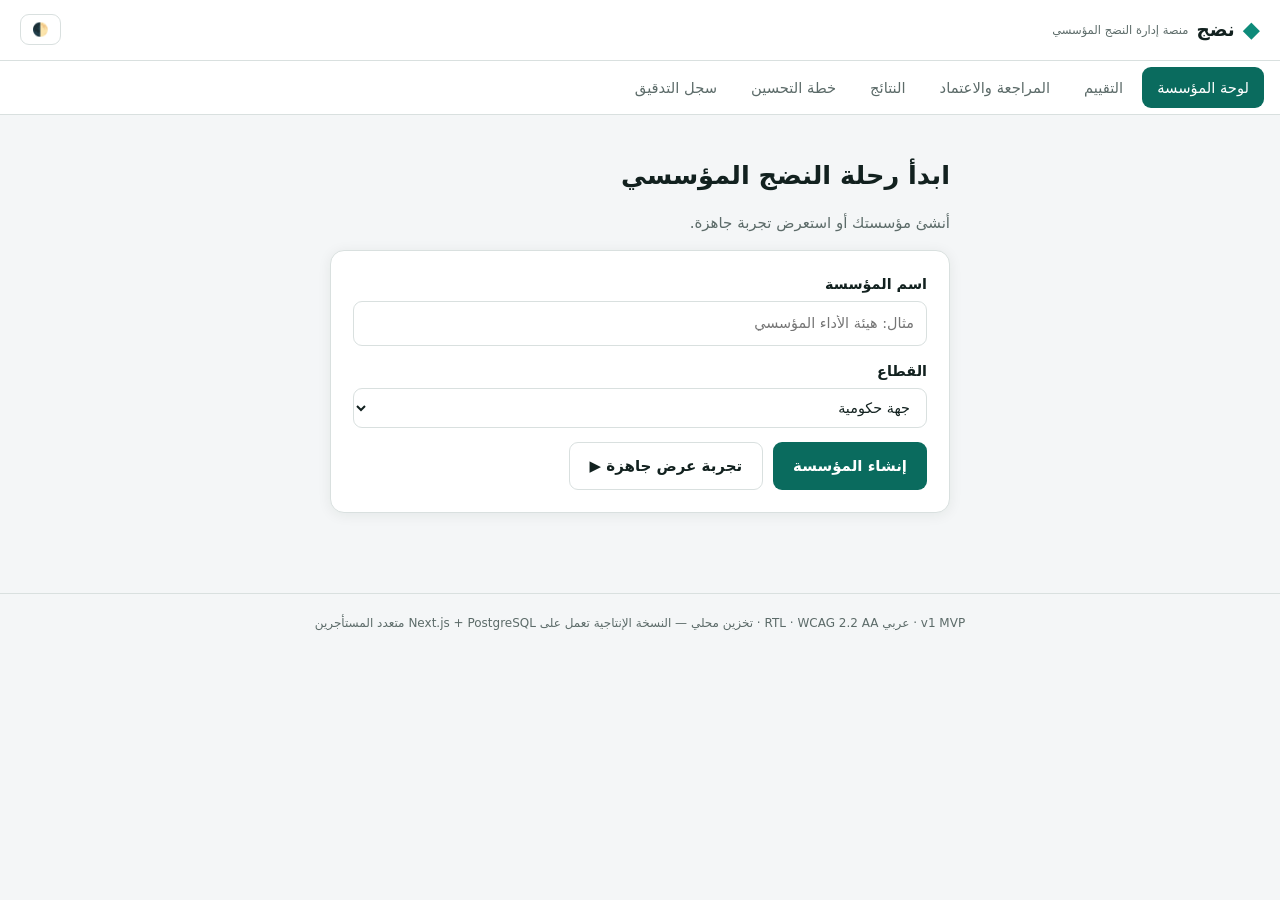
==== app/index.html @ 7cc7914c "feat: منصة إدارة النضج المؤسسي — v1 MVP (دورة القيمة الكاملة) تنفيذ النسخة الأولى وفق أمر الاستدعاء " ====
<!doctype html>
<html lang="ar" dir="rtl" data-theme="light">
<head>
  <meta charset="utf-8">
  <meta name="viewport" content="width=device-width, initial-scale=1">
  <title>نضج — منصة إدارة النضج المؤسسي</title>
  <meta name="description" content="منصة عربية لإدارة النضج المؤسسي: تقييم موثّق بالأدلة، فجوات، وخطة تحسين قابلة للتنفيذ والقياس.">
  <link rel="icon" href="data:image/svg+xml,%3Csvg xmlns='http://www.w3.org/2000/svg' viewBox='0 0 32 32'%3E%3Ctext y='26' font-size='26'%3E%E2%97%86%3C/text%3E%3C/svg%3E">
  <link rel="stylesheet" href="assets/styles.css">
</head>
<body>
  <div id="app"></div>
  <noscript>هذا التطبيق يتطلب تفعيل JavaScript.</noscript>
  <script type="module" src="js/ui.js"></script>
</body>
</html>
---- app/assets/styles.css ----
/* ═══════════════════════════════════════════════════════════════════════════
   نظام التصميم — عربي RTL أولاً · Design Tokens · WCAG 2.2 AA · وضع ليلي
   يستخدم start/end فقط (لا left/right) لدعم الاتجاهين (P5).
   ═══════════════════════════════════════════════════════════════════════════ */
:root {
  --brand: #0a6b5e; --brand-2: #0e8b7a; --accent: #b8860b;
  --bg: #f4f6f7; --surface: #ffffff; --surface-2: #eef2f3;
  --text: #12211f; --muted: #5c6b69; --border: #d9e0df;
  --c-good: #1f8a4c; --c-ok: #3a7bd5; --c-warn: #c98a1a; --c-bad: #c0392b;
  --radius: 14px; --radius-sm: 9px; --shadow: 0 2px 14px rgba(10,40,35,.07);
  --font: "Segoe UI", "Noto Sans Arabic", Tahoma, system-ui, sans-serif;
}
:root[data-theme="dark"] {
  --bg: #0c1413; --surface: #12201e; --surface-2: #172b28;
  --text: #eaf2f0; --muted: #9fb3af; --border: #24413c;
  --shadow: 0 2px 16px rgba(0,0,0,.35);
}
* { box-sizing: border-box; }
html, body { margin: 0; padding: 0; }
body { background: var(--bg); color: var(--text); font-family: var(--font); line-height: 1.6; font-size: 15px; }
a { color: var(--brand-2); text-decoration: none; }
a:hover { text-decoration: underline; }
h1 { font-size: 1.6rem; margin: .2em 0 .3em; }
h2 { font-size: 1.25rem; } h3 { font-size: 1.05rem; margin: 0 0 .6em; }
.muted { color: var(--muted); } .small { font-size: .82rem; } .ltr { direction: ltr; }

/* ─── الشريط العلوي والتنقّل ─── */
.topbar { display: flex; justify-content: space-between; align-items: center;
  padding: 12px 20px; background: var(--surface); border-bottom: 1px solid var(--border); position: sticky; top: 0; z-index: 20; }
.brand { display: flex; align-items: center; gap: 8px; }
.brand .logo { color: var(--brand-2); font-size: 1.4rem; }
.brand b { font-size: 1.15rem; } .brand small { color: var(--muted); font-size: .72rem; }
.top-right { display: flex; align-items: center; gap: 10px; }
.save-chip { font-size: .78rem; color: var(--c-good); background: color-mix(in srgb, var(--c-good) 12%, transparent); padding: 3px 10px; border-radius: 20px; }
.save-chip.flash { animation: pop .5s; }
@keyframes pop { 50% { transform: scale(1.12); } }
.nav { display: flex; gap: 4px; padding: 6px 16px; background: var(--surface); border-bottom: 1px solid var(--border);
  overflow-x: auto; position: sticky; top: 53px; z-index: 15; }
.nav a { padding: 9px 15px; border-radius: var(--radius-sm); color: var(--muted); white-space: nowrap; font-size: .92rem; }
.nav a:hover { background: var(--surface-2); text-decoration: none; }
.nav a.active { color: #fff; background: var(--brand); }

.view { max-width: 1080px; margin: 0 auto; padding: 20px 18px 60px; }
.page { animation: fade .25s ease; }
@keyframes fade { from { opacity: 0; transform: translateY(6px); } }
.foot { text-align: center; color: var(--muted); font-size: .75rem; padding: 20px; border-top: 1px solid var(--border); }

/* ─── شريط الإنجاز ─── */
.progress-strip { display: flex; align-items: center; gap: 10px; margin-bottom: 16px; font-size: .8rem; color: var(--muted); }
.progress-strip { position: relative; height: 8px; background: var(--surface-2); border-radius: 20px; overflow: visible; }
.progress-bar { height: 8px; background: linear-gradient(90deg, var(--brand), var(--brand-2)); border-radius: 20px; }
.progress-strip span { position: absolute; inset-inline-start: 50%; top: 12px; }

/* ─── البطاقات والإحصاءات ─── */
.card { background: var(--surface); border: 1px solid var(--border); border-radius: var(--radius); padding: 18px; box-shadow: var(--shadow); margin-bottom: 16px; }
.cards { display: grid; grid-template-columns: repeat(4, 1fr); gap: 12px; margin-bottom: 16px; }
.stat { background: var(--surface); border: 1px solid var(--border); border-radius: var(--radius); padding: 16px; text-align: center; box-shadow: var(--shadow); }
.stat-val { display: block; font-size: 1.9rem; font-weight: 800; }
.stat-lbl { color: var(--muted); font-size: .82rem; }
.two-col { display: grid; grid-template-columns: 1fr 1fr; gap: 16px; }
.row-between { display: flex; justify-content: space-between; align-items: center; gap: 10px; }
.grid2 { display: grid; grid-template-columns: 1fr 1fr; gap: 12px; }

/* ─── الأزرار ─── */
.btn, .btn-sm { background: var(--brand); color: #fff; border: none; border-radius: var(--radius-sm); padding: 11px 20px; font: inherit; font-weight: 600; cursor: pointer; }
.btn-sm { padding: 7px 14px; font-size: .85rem; }
.btn:hover, .btn-sm:hover { background: var(--brand-2); }
.btn.ghost, .btn-sm.ghost, .btn-ghost { background: transparent; color: var(--text); border: 1px solid var(--border); }
.btn.ghost:hover, .btn-sm.ghost:hover { background: var(--surface-2); }
.btn.accent { background: var(--accent); } .btn-ghost { padding: 7px 11px; border-radius: var(--radius-sm); cursor: pointer; }
.btn-row, .btn-nav, .q-nav, .ri-actions, .hero-actions { display: flex; gap: 10px; flex-wrap: wrap; }
.btn:disabled { opacity: .4; cursor: not-allowed; }
button:focus-visible, a:focus-visible, input:focus-visible, select:focus-visible, textarea:focus-visible { outline: 3px solid var(--brand-2); outline-offset: 2px; }

/* ─── النماذج ─── */
.form-card { background: var(--surface); border: 1px solid var(--border); border-radius: var(--radius); padding: 22px; box-shadow: var(--shadow); max-width: 620px; }
label { display: block; margin-bottom: 14px; font-weight: 600; font-size: .9rem; }
input, select, textarea { width: 100%; margin-top: 5px; padding: 10px 12px; border: 1px solid var(--border); border-radius: var(--radius-sm); background: var(--surface); color: var(--text); font: inherit; font-weight: 400; }
.note-box { background: var(--surface-2); border-radius: var(--radius-sm); padding: 12px; font-size: .85rem; margin-bottom: 14px; }
.mini { width: 70px; }

/* ─── الهيرو والتهيئة ─── */
.hero { display: flex; justify-content: space-between; align-items: flex-end; flex-wrap: wrap; gap: 14px; margin-bottom: 20px; }
.onboarding { max-width: 620px; margin: 20px auto; }
.empty { text-align: center; padding: 40px; color: var(--muted); background: var(--surface); border-radius: var(--radius); border: 1px dashed var(--border); }
.badge { background: var(--surface-2); border-radius: 20px; padding: 3px 11px; font-size: .78rem; }
.badge.sm { font-size: .7rem; padding: 2px 8px; }

/* ─── دورة القيمة ─── */
.loop-diagram { margin-top: 20px; }
.loop { display: flex; flex-wrap: wrap; align-items: center; gap: 6px; }
.loop-step { background: var(--surface); border: 1px solid var(--border); border-radius: 20px; padding: 8px 16px; font-size: .85rem; box-shadow: var(--shadow); }
.loop-arrow { color: var(--brand-2); font-weight: bold; }

/* ─── شاشة التقييم ─── */
.assess-layout { display: grid; grid-template-columns: 250px 1fr; gap: 18px; align-items: start; }
.q-sidebar { position: sticky; top: 110px; background: var(--surface); border: 1px solid var(--border); border-radius: var(--radius); padding: 12px; max-height: 75vh; overflow-y: auto; }
.q-group h4 { font-size: .82rem; color: var(--muted); margin: 10px 4px 6px; }
.q-link { display: block; width: 100%; text-align: start; background: none; border: none; color: var(--text); padding: 7px 8px; border-radius: 7px; cursor: pointer; font: inherit; font-size: .85rem; }
.q-link:hover { background: var(--surface-2); } .q-link.active { background: color-mix(in srgb, var(--brand) 14%, transparent); font-weight: 600; }
.q-dot { color: var(--brand-2); font-weight: bold; }
.q-main { background: var(--surface); border: 1px solid var(--border); border-radius: var(--radius); padding: 22px; box-shadow: var(--shadow); }
.q-head { display: flex; gap: 8px; align-items: center; flex-wrap: wrap; margin-bottom: 10px; }
.chip { background: var(--surface-2); border-radius: 20px; padding: 4px 12px; font-size: .78rem; }
.chip.type-documentation { background: #e5efff; color: #1a4f9c; }
.chip.type-application { background: #e3f6ec; color: #12703f; }
.chip.type-perception { background: #fdf0e0; color: #9c6612; }
.chip.type-results { background: #f3e8fb; color: #6a2c9c; }
:root[data-theme="dark"] .chip.type-documentation,:root[data-theme="dark"] .chip.type-application,:root[data-theme="dark"] .chip.type-perception,:root[data-theme="dark"] .chip.type-results { background: var(--surface-2); color: var(--text); }
.q-text { margin: 6px 0 14px; }
.rubric { margin-bottom: 16px; background: var(--surface-2); border-radius: var(--radius-sm); padding: 4px 14px; }
.rubric summary { cursor: pointer; font-weight: 600; padding: 8px 0; }
.rubric-list { margin: 6px 0; padding-inline-start: 18px; font-size: .86rem; }
.rubric-list li { margin-bottom: 4px; }
.score-row { display: flex; gap: 8px; flex-wrap: wrap; margin-bottom: 16px; }
.score-btn { width: 48px; height: 48px; border-radius: 10px; border: 1.5px solid var(--border); background: var(--surface); font-size: 1.1rem; font-weight: 700; cursor: pointer; color: var(--text); }
.score-btn.na { width: auto; padding: 0 14px; font-size: .82rem; font-weight: 600; }
.score-btn:hover { border-color: var(--brand-2); }
.score-btn.sel { background: var(--brand); color: #fff; border-color: var(--brand); }
.evidence-box { border: 1px dashed var(--border); border-radius: var(--radius-sm); padding: 14px; margin: 8px 0 16px; }
.ev-list { list-style: none; padding: 0; margin: 8px 0; } .ev-list li { padding: 5px 0; border-bottom: 1px solid var(--border); }
.ev-form { display: grid; grid-template-columns: 1fr 1fr; gap: 8px; margin-top: 10px; }
.ev-form button { grid-column: 1 / -1; }
.q-nav { margin-top: 16px; border-top: 1px solid var(--border); padding-top: 14px; }

/* ─── المراجعة ─── */
.review-item { background: var(--surface); border: 1px solid var(--border); border-inline-start: 4px solid var(--border); border-radius: var(--radius-sm); padding: 14px; margin-bottom: 10px; }
.review-item.submitted { border-inline-start-color: var(--c-warn); }
.review-item.approved { border-inline-start-color: var(--c-good); }
.review-item.returned { border-inline-start-color: var(--c-bad); }
.ri-head { display: flex; gap: 8px; align-items: center; flex-wrap: wrap; }
.ri-meta { font-size: .85rem; color: var(--muted); margin: 6px 0; }
.approved-score { color: var(--c-good); font-weight: 700; }
.status-tag { margin-inline-start: auto; font-size: .76rem; padding: 3px 10px; border-radius: 20px; }
.st-submitted { background: color-mix(in srgb,var(--c-warn) 15%,transparent); color: var(--c-warn); }
.st-approved { background: color-mix(in srgb,var(--c-good) 15%,transparent); color: var(--c-good); }
.st-returned { background: color-mix(in srgb,var(--c-bad) 15%,transparent); color: var(--c-bad); }
.st-none, .st-draft { background: var(--surface-2); color: var(--muted); }

/* ─── النتائج ─── */
.heatmap { display: grid; grid-template-columns: repeat(auto-fit,minmax(120px,1fr)); gap: 10px; }
.heat-cell { background: var(--surface-2); border-radius: var(--radius-sm); padding: 14px; text-align: center; border-top: 4px solid; border-color: color-mix(in srgb, var(--brand) calc(var(--v)*18%), var(--border)); }
.heat-icon { font-size: 1.4rem; display: block; } .heat-name { display: block; font-size: .82rem; margin: 4px 0; } .heat-score { font-size: 1.5rem; }
.radar { width: 100%; max-width: 300px; margin: auto; display: block; }
.radar-ring { fill: none; stroke: var(--border); stroke-width: 1; }
.radar-data { fill: color-mix(in srgb, var(--brand) 30%, transparent); stroke: var(--brand); stroke-width: 2; }
.radar-label { font-size: 16px; } .radar-label, .axis-lbl, .ie-num { fill: var(--text); }
.weight-bars { display: grid; gap: 10px; }
.wb-row { display: grid; grid-template-columns: 130px 1fr 34px; align-items: center; gap: 10px; font-size: .85rem; }
.wb-track { height: 10px; background: var(--surface-2); border-radius: 20px; overflow: hidden; }
.wb-fill { height: 10px; background: linear-gradient(90deg,var(--brand),var(--brand-2)); }
.gap-list { padding-inline-start: 18px; } .gap-list li { margin-bottom: 8px; }
.prio { font-size: .72rem; padding: 2px 9px; border-radius: 20px; font-weight: 700; }
.prio-حرجة { background: color-mix(in srgb,var(--c-bad) 16%,transparent); color: var(--c-bad); }
.prio-عالية { background: color-mix(in srgb,var(--c-warn) 16%,transparent); color: var(--c-warn); }
.prio-متوسطة { background: color-mix(in srgb,var(--c-ok) 16%,transparent); color: var(--c-ok); }
.ie, .radar { background: var(--surface); }
.axis { stroke: var(--border); stroke-width: 1.5; } .axis-lbl { font-size: 11px; } .ie-num { font-size: 10px; font-weight: 700; }
.dd-row { display: grid; grid-template-columns: 200px 1fr 40px; align-items: center; gap: 12px; padding: 7px 0; border-bottom: 1px solid var(--border); font-size: .9rem; }
.dd-bar { height: 12px; background: var(--surface-2); border-radius: 20px; overflow: hidden; }
.dd-bar div { height: 12px; border-radius: 20px; }

/* ─── خطة التحسين ─── */
.gc-row, .gap-convert .gc-row { display: flex; justify-content: space-between; align-items: center; gap: 10px; padding: 9px 0; border-bottom: 1px solid var(--border); flex-wrap: wrap; }
table { width: 100%; border-collapse: collapse; font-size: .86rem; }
.backlog th, .backlog td, .audit th, .audit td { text-align: start; padding: 9px 8px; border-bottom: 1px solid var(--border); vertical-align: top; }
.backlog th, .audit th { color: var(--muted); font-size: .8rem; }
.status-sel { width: 110px; }
.audit td { font-size: .8rem; }

/* ─── الاستجابة للجوال ─── */
@media (max-width: 820px) {
  .cards { grid-template-columns: repeat(2, 1fr); }
  .two-col, .assess-layout, .grid2, .ev-form { grid-template-columns: 1fr; }
  .q-sidebar { position: static; max-height: none; }
  .dd-row { grid-template-columns: 1fr; gap: 4px; }
  .wb-row { grid-template-columns: 100px 1fr 30px; }
}

/* ─── الطباعة (تقرير PDF) ─── */
@media print {
  .topbar, .nav, .foot, .progress-strip, #printBtn, .hero-actions { display: none !important; }
  body { background: #fff; } .card, .stat { box-shadow: none; break-inside: avoid; }
}
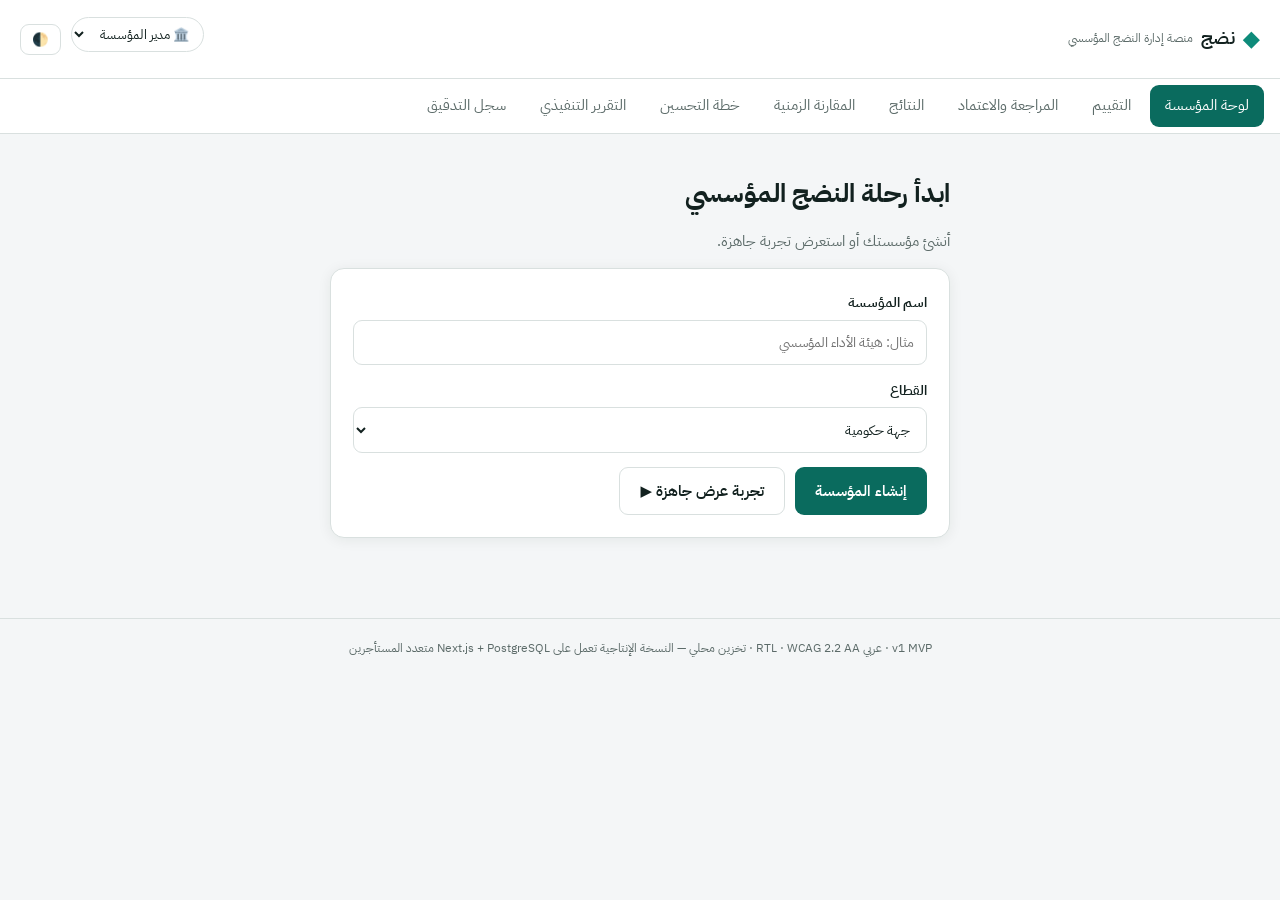
==== commit f2740266: "feat: دفعة احترافية — هوية بصرية + رفع أدلة حقيقي + وصول WCAG + استبيان مجهول 1) الهوية البصرية: خط " ====
--- a/app/index.html
+++ b/app/index.html
@@ -6,9 +6,15 @@
   <title>نضج — منصة إدارة النضج المؤسسي</title>
   <meta name="description" content="منصة عربية لإدارة النضج المؤسسي: تقييم موثّق بالأدلة، فجوات، وخطة تحسين قابلة للتنفيذ والقياس.">
   <link rel="icon" href="data:image/svg+xml,%3Csvg xmlns='http://www.w3.org/2000/svg' viewBox='0 0 32 32'%3E%3Ctext y='26' font-size='26'%3E%E2%97%86%3C/text%3E%3C/svg%3E">
+  <link rel="preconnect" href="https://fonts.googleapis.com">
+  <link rel="preconnect" href="https://fonts.gstatic.com" crossorigin>
+  <link rel="stylesheet" href="https://fonts.googleapis.com/css2?family=IBM+Plex+Sans+Arabic:wght@400;500;600;700&display=swap">
   <link rel="stylesheet" href="assets/styles.css">
 </head>
 <body>
+  <a href="#view" class="skip-link">تخطَّ إلى المحتوى الرئيسي</a>
+  <div id="a11y-live" aria-live="polite" class="sr-only"></div>
+  <div id="toast-wrap" class="toast-wrap" aria-live="polite"></div>
   <div id="app"></div>
   <noscript>هذا التطبيق يتطلب تفعيل JavaScript.</noscript>
   <script type="module" src="js/ui.js"></script>
--- a/app/assets/styles.css
+++ b/app/assets/styles.css
@@ -8,7 +8,7 @@
   --text: #12211f; --muted: #5c6b69; --border: #d9e0df;
   --c-good: #1f8a4c; --c-ok: #3a7bd5; --c-warn: #c98a1a; --c-bad: #c0392b;
   --radius: 14px; --radius-sm: 9px; --shadow: 0 2px 14px rgba(10,40,35,.07);
-  --font: "Segoe UI", "Noto Sans Arabic", Tahoma, system-ui, sans-serif;
+  --font: "IBM Plex Sans Arabic", "Segoe UI", "Noto Sans Arabic", Tahoma, system-ui, sans-serif;
 }
 :root[data-theme="dark"] {
   --bg: #0c1413; --surface: #12201e; --surface-2: #172b28;
@@ -177,8 +177,117 @@
   .wb-row { grid-template-columns: 100px 1fr 30px; }
 }
 
+/* ═══ المكوّنات المُضافة (الترقية الاحترافية) ═══ */
+.up { color: var(--c-good); font-weight: 700; } .down { color: var(--c-bad); font-weight: 700; }
+.chip.sm { font-size: .68rem; padding: 1px 7px; }
+
+/* مبدّل الدور */
+.role-switch select { padding: 6px 10px; font-size: .82rem; border-radius: 20px; max-width: 160px; }
+
+/* شريط الثقة */
+.trust { display: flex; gap: 12px; align-items: flex-start; border-radius: var(--radius); padding: 14px 16px; margin-bottom: 16px; border: 1px solid var(--border); }
+.trust-icon { font-size: 1.1rem; } .trust-txt { font-size: .9rem; line-height: 1.7; }
+.trust-high { background: color-mix(in srgb, var(--c-good) 9%, var(--surface)); border-color: color-mix(in srgb, var(--c-good) 35%, var(--border)); }
+.trust-mid { background: color-mix(in srgb, var(--c-warn) 9%, var(--surface)); border-color: color-mix(in srgb, var(--c-warn) 35%, var(--border)); }
+.trust-low { background: color-mix(in srgb, var(--c-bad) 9%, var(--surface)); border-color: color-mix(in srgb, var(--c-bad) 35%, var(--border)); }
+
+/* تفصيل المجالات القابل للطي (لماذا؟) */
+.dd-item { border-bottom: 1px solid var(--border); }
+.dd-item summary { list-style: none; cursor: pointer; }
+.dd-item summary::-webkit-details-marker { display: none; }
+.dd-item .dd-row { display: grid; grid-template-columns: 190px 1fr 40px auto; align-items: center; gap: 12px; }
+.why-chip { font-size: .72rem; color: var(--brand-2); border: 1px solid var(--border); border-radius: 20px; padding: 2px 10px; }
+.dd-why { padding: 10px 6px 16px; }
+.why-dist { display: flex; align-items: flex-end; gap: 14px; margin-bottom: 12px; }
+.why-table { width: 100%; } .why-table td { padding: 7px 6px; border-bottom: 1px solid var(--border); vertical-align: middle; }
+.why-table td:nth-child(2) { text-align: center; width: 40px; font-size: 1.05rem; }
+
+/* توزيع الدرجات */
+.dist { display: flex; align-items: flex-end; gap: 6px; height: 74px; }
+.dist-col { display: flex; flex-direction: column; align-items: center; justify-content: flex-end; gap: 2px; }
+.dist-bar { width: 22px; border-radius: 4px 4px 0 0; }
+.dist-lbl { font-size: .72rem; color: var(--muted); } .dist-c { font-size: .7rem; font-weight: 700; }
+
+/* فجوة الإدراك */
+.pgap-row { display: grid; grid-template-columns: 1fr auto auto; align-items: center; gap: 12px; padding: 9px 0; border-bottom: 1px solid var(--border); font-size: .9rem; }
+.pgap-vals b { margin: 0 4px; } .pgap-vals small { color: var(--muted); }
+.pgap-delta { font-weight: 700; min-width: 48px; text-align: center; }
+.pgap-delta.up { color: var(--c-warn); } .pgap-delta.down { color: var(--c-ok); }
+
+/* المقارنة الزمنية */
+.curve, .gauge { width: 100%; max-width: 360px; display: block; margin: auto; }
+.gauge-val { font-size: 34px; font-weight: 800; }
+.delta-table th, .delta-table td { text-align: start; padding: 8px 6px; border-bottom: 1px solid var(--border); }
+.delta-table th { color: var(--muted); font-size: .8rem; }
+
+/* التقرير التنفيذي */
+.report-actions { display: flex; gap: 10px; margin-bottom: 16px; }
+.report { background: var(--surface); border: 1px solid var(--border); border-radius: var(--radius); padding: 34px; box-shadow: var(--shadow); max-width: 900px; margin: auto; }
+.rep-head { display: flex; justify-content: space-between; align-items: flex-start; border-bottom: 3px solid var(--brand); padding-bottom: 16px; margin-bottom: 20px; gap: 16px; flex-wrap: wrap; }
+.rep-logo { color: var(--brand); font-weight: 800; font-size: 1.1rem; }
+.rep-head h1 { font-size: 1.4rem; margin: 6px 0 2px; } .rep-date { text-align: end; color: var(--muted); font-size: .85rem; }
+.rep-hero { display: flex; align-items: center; gap: 24px; background: var(--surface-2); border-radius: var(--radius); padding: 18px; margin-bottom: 22px; flex-wrap: wrap; }
+.rep-verdict { font-size: 1.2rem; margin: 0 0 4px; } .rep-verdict b { font-size: 1.9rem; }
+.report section { margin-bottom: 22px; } .report h2 { font-size: 1.1rem; border-inline-start: 4px solid var(--brand); padding-inline-start: 10px; margin-bottom: 10px; }
+.rep-table { width: 100%; border-collapse: collapse; }
+.rep-table th, .rep-table td { text-align: start; padding: 9px 10px; border-bottom: 1px solid var(--border); }
+.rep-table thead th { background: var(--surface-2); font-size: .82rem; }
+.rep-foot { border-top: 1px solid var(--border); padding-top: 12px; color: var(--muted); font-size: .78rem; text-align: center; }
+
+@media (max-width: 820px) { .dd-item .dd-row { grid-template-columns: 1fr auto auto; } .why-table td:first-child .chip { display: none; } }
+
+/* ═══ الوصول (WCAG 2.2 AA) ═══ */
+.sr-only { position: absolute; width: 1px; height: 1px; padding: 0; margin: -1px; overflow: hidden; clip: rect(0 0 0 0); white-space: nowrap; border: 0; }
+.skip-link { position: absolute; inset-inline-start: 50%; transform: translateX(50%); top: -60px; z-index: 100;
+  background: var(--brand); color: #fff; padding: 10px 18px; border-radius: 0 0 var(--radius-sm) var(--radius-sm); transition: top .15s; }
+.skip-link:focus { top: 0; text-decoration: none; }
+[tabindex="-1"]:focus { outline: none; }
+
+/* Toast */
+.toast-wrap { position: fixed; inset-block-start: 16px; inset-inline-end: 16px; z-index: 200; display: flex; flex-direction: column; gap: 8px; }
+.toast { background: var(--surface); border: 1px solid var(--border); border-inline-start: 4px solid var(--brand);
+  border-radius: var(--radius-sm); padding: 12px 16px; box-shadow: var(--shadow); font-size: .88rem; min-width: 220px; max-width: 340px;
+  animation: toast-in .25s ease; }
+.toast.ok { border-inline-start-color: var(--c-good); } .toast.warn { border-inline-start-color: var(--c-warn); } .toast.err { border-inline-start-color: var(--c-bad); }
+@keyframes toast-in { from { opacity: 0; transform: translateY(-8px); } }
+
+/* هياكل التحميل (skeleton) */
+.skeleton { background: linear-gradient(90deg, var(--surface-2) 25%, var(--border) 37%, var(--surface-2) 63%); background-size: 400% 100%; animation: shimmer 1.3s infinite; border-radius: var(--radius-sm); }
+@keyframes shimmer { from { background-position: 100% 0; } to { background-position: 0 0; } }
+.sk-row { height: 90px; margin-bottom: 12px; } .sk-cards { display: grid; grid-template-columns: repeat(4,1fr); gap: 12px; margin-bottom: 16px; } .sk-cards .skeleton { height: 88px; }
+
+/* حالة فارغة/خطأ مصمّمة */
+.state-box { text-align: center; padding: 44px 20px; background: var(--surface); border: 1px dashed var(--border); border-radius: var(--radius); }
+.state-icon { font-size: 2.6rem; display: block; margin-bottom: 8px; }
+.state-box h3 { margin: 6px 0; } .state-box p { color: var(--muted); margin: 0 0 14px; }
+
+/* خطأ نموذج */
+.field-err { color: var(--c-bad); font-size: .78rem; margin-top: 4px; font-weight: 500; }
+input:invalid[data-touched], select:invalid[data-touched] { border-color: var(--c-bad); }
+
+/* رفع الأدلة */
+.file-drop { border: 1.5px dashed var(--border); border-radius: var(--radius-sm); padding: 16px; text-align: center; cursor: pointer; color: var(--muted); font-size: .85rem; transition: border-color .15s; }
+.file-drop:hover, .file-drop.drag { border-color: var(--brand-2); background: var(--surface-2); }
+.ev-preview { display: flex; align-items: center; gap: 10px; margin-top: 8px; padding: 8px; background: var(--surface-2); border-radius: var(--radius-sm); }
+.ev-thumb { width: 42px; height: 42px; border-radius: 6px; object-fit: cover; background: var(--border); display: flex; align-items: center; justify-content: center; font-size: 1.2rem; }
+.ev-badges { display: flex; gap: 5px; flex-wrap: wrap; margin-top: 4px; }
+.ev-badge-dup { background: color-mix(in srgb,var(--c-warn) 18%,transparent); color: var(--c-warn); border-radius: 20px; padding: 1px 8px; font-size: .68rem; }
+.ev-badge-exp { background: color-mix(in srgb,var(--c-bad) 18%,transparent); color: var(--c-bad); border-radius: 20px; padding: 1px 8px; font-size: .68rem; }
+
+/* استبيان الإدراك المجهول */
+.survey { max-width: 640px; margin: 30px auto; }
+.survey-note { background: color-mix(in srgb,var(--brand) 8%,var(--surface)); border: 1px solid var(--border); border-radius: var(--radius-sm); padding: 12px 16px; font-size: .85rem; margin-bottom: 18px; }
+.survey-q { background: var(--surface); border: 1px solid var(--border); border-radius: var(--radius-sm); padding: 16px; margin-bottom: 12px; }
+.survey-scale { display: flex; gap: 8px; flex-wrap: wrap; margin-top: 10px; }
+.survey-thanks { text-align: center; padding: 50px 20px; }
+.share-box { display: flex; gap: 8px; margin-top: 10px; }
+.share-box input { direction: ltr; font-size: .82rem; }
+
 /* ─── الطباعة (تقرير PDF) ─── */
+@media (prefers-reduced-motion: reduce) { *, *::before, *::after { animation-duration: .001ms !important; transition-duration: .001ms !important; } }
 @media print {
-  .topbar, .nav, .foot, .progress-strip, #printBtn, .hero-actions { display: none !important; }
+  .topbar, .nav, .foot, .progress-strip, #printBtn, .hero-actions, .report-actions, .skip-link, .toast-wrap { display: none !important; }
   body { background: #fff; } .card, .stat { box-shadow: none; break-inside: avoid; }
-}
+  .report { border: none; box-shadow: none; max-width: 100%; padding: 0; }
+  .report section { break-inside: avoid; }
+}
